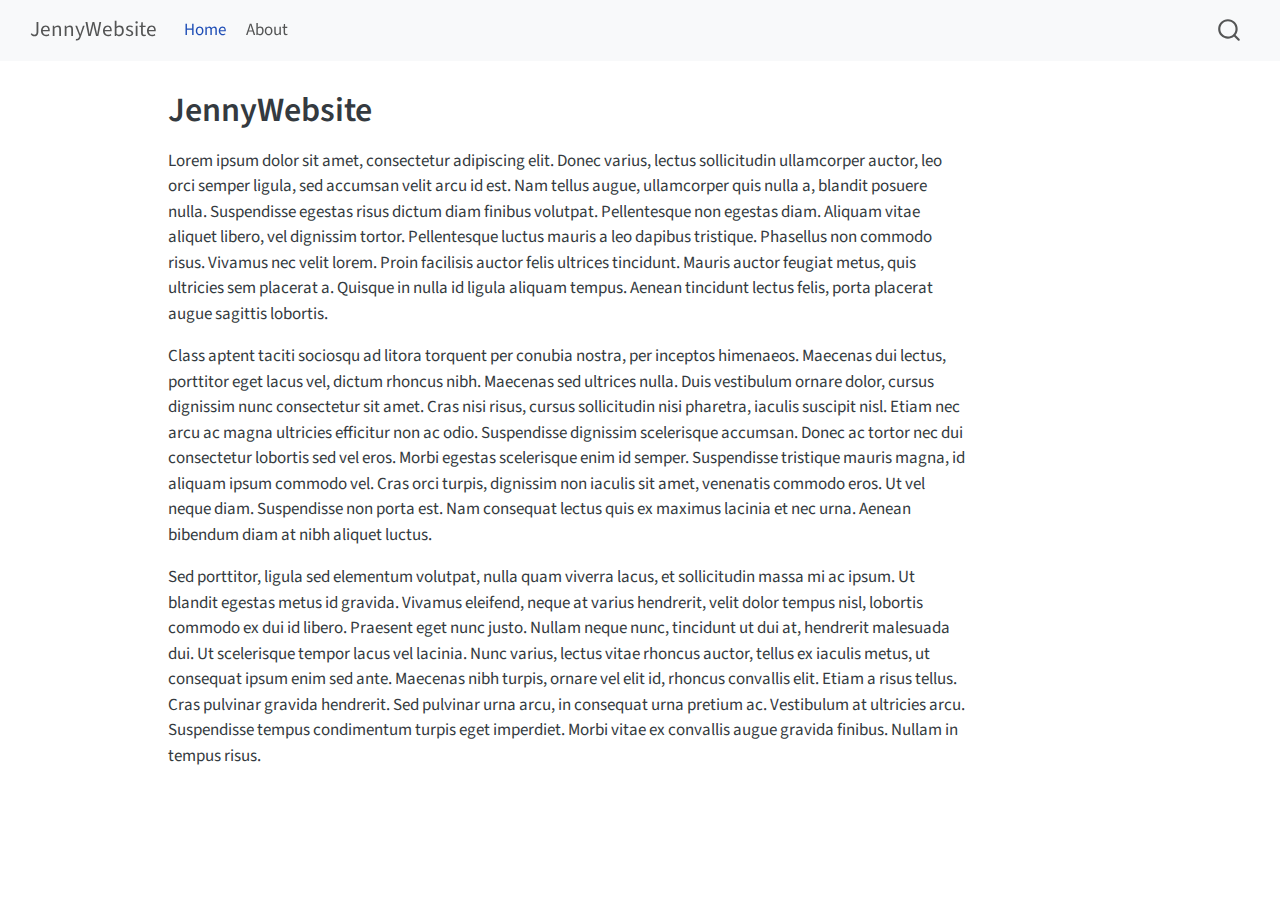
==== public/index.html @ 29b3521b "initial project build" ====
<!DOCTYPE html>
<html xmlns="http://www.w3.org/1999/xhtml" lang="en" xml:lang="en"><head>

<meta charset="utf-8">
<meta name="generator" content="quarto-1.4.553">

<meta name="viewport" content="width=device-width, initial-scale=1.0, user-scalable=yes">


<title>JennyWebsite</title>
<style>
code{white-space: pre-wrap;}
span.smallcaps{font-variant: small-caps;}
div.columns{display: flex; gap: min(4vw, 1.5em);}
div.column{flex: auto; overflow-x: auto;}
div.hanging-indent{margin-left: 1.5em; text-indent: -1.5em;}
ul.task-list{list-style: none;}
ul.task-list li input[type="checkbox"] {
  width: 0.8em;
  margin: 0 0.8em 0.2em -1em; /* quarto-specific, see https://github.com/quarto-dev/quarto-cli/issues/4556 */ 
  vertical-align: middle;
}
</style>


<script src="site_libs/quarto-nav/quarto-nav.js"></script>
<script src="site_libs/quarto-nav/headroom.min.js"></script>
<script src="site_libs/clipboard/clipboard.min.js"></script>
<script src="site_libs/quarto-search/autocomplete.umd.js"></script>
<script src="site_libs/quarto-search/fuse.min.js"></script>
<script src="site_libs/quarto-search/quarto-search.js"></script>
<meta name="quarto:offset" content="./">
<script src="site_libs/quarto-html/quarto.js"></script>
<script src="site_libs/quarto-html/popper.min.js"></script>
<script src="site_libs/quarto-html/tippy.umd.min.js"></script>
<script src="site_libs/quarto-html/anchor.min.js"></script>
<link href="site_libs/quarto-html/tippy.css" rel="stylesheet">
<link href="site_libs/quarto-html/quarto-syntax-highlighting.css" rel="stylesheet" id="quarto-text-highlighting-styles">
<script src="site_libs/bootstrap/bootstrap.min.js"></script>
<link href="site_libs/bootstrap/bootstrap-icons.css" rel="stylesheet">
<link href="site_libs/bootstrap/bootstrap.min.css" rel="stylesheet" id="quarto-bootstrap" data-mode="light">
<script id="quarto-search-options" type="application/json">{
  "location": "navbar",
  "copy-button": false,
  "collapse-after": 3,
  "panel-placement": "end",
  "type": "overlay",
  "limit": 50,
  "keyboard-shortcut": [
    "f",
    "/",
    "s"
  ],
  "show-item-context": false,
  "language": {
    "search-no-results-text": "No results",
    "search-matching-documents-text": "matching documents",
    "search-copy-link-title": "Copy link to search",
    "search-hide-matches-text": "Hide additional matches",
    "search-more-match-text": "more match in this document",
    "search-more-matches-text": "more matches in this document",
    "search-clear-button-title": "Clear",
    "search-text-placeholder": "",
    "search-detached-cancel-button-title": "Cancel",
    "search-submit-button-title": "Submit",
    "search-label": "Search"
  }
}</script>


<link rel="stylesheet" href="styles.css">
</head>

<body class="nav-fixed">

<div id="quarto-search-results"></div>
  <header id="quarto-header" class="headroom fixed-top">
    <nav class="navbar navbar-expand-lg " data-bs-theme="dark">
      <div class="navbar-container container-fluid">
      <div class="navbar-brand-container mx-auto">
    <a class="navbar-brand" href="./index.html">
    <span class="navbar-title">JennyWebsite</span>
    </a>
  </div>
            <div id="quarto-search" class="" title="Search"></div>
          <button class="navbar-toggler" type="button" data-bs-toggle="collapse" data-bs-target="#navbarCollapse" aria-controls="navbarCollapse" aria-expanded="false" aria-label="Toggle navigation" onclick="if (window.quartoToggleHeadroom) { window.quartoToggleHeadroom(); }">
  <span class="navbar-toggler-icon"></span>
</button>
          <div class="collapse navbar-collapse" id="navbarCollapse">
            <ul class="navbar-nav navbar-nav-scroll me-auto">
  <li class="nav-item">
    <a class="nav-link active" href="./index.html" aria-current="page"> 
<span class="menu-text">Home</span></a>
  </li>  
  <li class="nav-item">
    <a class="nav-link" href="./about.html"> 
<span class="menu-text">About</span></a>
  </li>  
</ul>
          </div> <!-- /navcollapse -->
          <div class="quarto-navbar-tools">
</div>
      </div> <!-- /container-fluid -->
    </nav>
</header>
<!-- content -->
<div id="quarto-content" class="quarto-container page-columns page-rows-contents page-layout-article page-navbar">
<!-- sidebar -->
<!-- margin-sidebar -->
    <div id="quarto-margin-sidebar" class="sidebar margin-sidebar">
        
    </div>
<!-- main -->
<main class="content" id="quarto-document-content">

<header id="title-block-header" class="quarto-title-block default">
<div class="quarto-title">
<h1 class="title">JennyWebsite</h1>
</div>



<div class="quarto-title-meta">

    
  
    
  </div>
  


</header>


<p>Lorem ipsum dolor sit amet, consectetur adipiscing elit. Donec varius, lectus sollicitudin ullamcorper auctor, leo orci semper ligula, sed accumsan velit arcu id est. Nam tellus augue, ullamcorper quis nulla a, blandit posuere nulla. Suspendisse egestas risus dictum diam finibus volutpat. Pellentesque non egestas diam. Aliquam vitae aliquet libero, vel dignissim tortor. Pellentesque luctus mauris a leo dapibus tristique. Phasellus non commodo risus. Vivamus nec velit lorem. Proin facilisis auctor felis ultrices tincidunt. Mauris auctor feugiat metus, quis ultricies sem placerat a. Quisque in nulla id ligula aliquam tempus. Aenean tincidunt lectus felis, porta placerat augue sagittis lobortis.</p>
<p>Class aptent taciti sociosqu ad litora torquent per conubia nostra, per inceptos himenaeos. Maecenas dui lectus, porttitor eget lacus vel, dictum rhoncus nibh. Maecenas sed ultrices nulla. Duis vestibulum ornare dolor, cursus dignissim nunc consectetur sit amet. Cras nisi risus, cursus sollicitudin nisi pharetra, iaculis suscipit nisl. Etiam nec arcu ac magna ultricies efficitur non ac odio. Suspendisse dignissim scelerisque accumsan. Donec ac tortor nec dui consectetur lobortis sed vel eros. Morbi egestas scelerisque enim id semper. Suspendisse tristique mauris magna, id aliquam ipsum commodo vel. Cras orci turpis, dignissim non iaculis sit amet, venenatis commodo eros. Ut vel neque diam. Suspendisse non porta est. Nam consequat lectus quis ex maximus lacinia et nec urna. Aenean bibendum diam at nibh aliquet luctus.</p>
<p>Sed porttitor, ligula sed elementum volutpat, nulla quam viverra lacus, et sollicitudin massa mi ac ipsum. Ut blandit egestas metus id gravida. Vivamus eleifend, neque at varius hendrerit, velit dolor tempus nisl, lobortis commodo ex dui id libero. Praesent eget nunc justo. Nullam neque nunc, tincidunt ut dui at, hendrerit malesuada dui. Ut scelerisque tempor lacus vel lacinia. Nunc varius, lectus vitae rhoncus auctor, tellus ex iaculis metus, ut consequat ipsum enim sed ante. Maecenas nibh turpis, ornare vel elit id, rhoncus convallis elit. Etiam a risus tellus. Cras pulvinar gravida hendrerit. Sed pulvinar urna arcu, in consequat urna pretium ac. Vestibulum at ultricies arcu. Suspendisse tempus condimentum turpis eget imperdiet. Morbi vitae ex convallis augue gravida finibus. Nullam in tempus risus.</p>



</main> <!-- /main -->
<script id="quarto-html-after-body" type="application/javascript">
window.document.addEventListener("DOMContentLoaded", function (event) {
  const toggleBodyColorMode = (bsSheetEl) => {
    const mode = bsSheetEl.getAttribute("data-mode");
    const bodyEl = window.document.querySelector("body");
    if (mode === "dark") {
      bodyEl.classList.add("quarto-dark");
      bodyEl.classList.remove("quarto-light");
    } else {
      bodyEl.classList.add("quarto-light");
      bodyEl.classList.remove("quarto-dark");
    }
  }
  const toggleBodyColorPrimary = () => {
    const bsSheetEl = window.document.querySelector("link#quarto-bootstrap");
    if (bsSheetEl) {
      toggleBodyColorMode(bsSheetEl);
    }
  }
  toggleBodyColorPrimary();  
  const icon = "";
  const anchorJS = new window.AnchorJS();
  anchorJS.options = {
    placement: 'right',
    icon: icon
  };
  anchorJS.add('.anchored');
  const isCodeAnnotation = (el) => {
    for (const clz of el.classList) {
      if (clz.startsWith('code-annotation-')) {                     
        return true;
      }
    }
    return false;
  }
  const clipboard = new window.ClipboardJS('.code-copy-button', {
    text: function(trigger) {
      const codeEl = trigger.previousElementSibling.cloneNode(true);
      for (const childEl of codeEl.children) {
        if (isCodeAnnotation(childEl)) {
          childEl.remove();
        }
      }
      return codeEl.innerText;
    }
  });
  clipboard.on('success', function(e) {
    // button target
    const button = e.trigger;
    // don't keep focus
    button.blur();
    // flash "checked"
    button.classList.add('code-copy-button-checked');
    var currentTitle = button.getAttribute("title");
    button.setAttribute("title", "Copied!");
    let tooltip;
    if (window.bootstrap) {
      button.setAttribute("data-bs-toggle", "tooltip");
      button.setAttribute("data-bs-placement", "left");
      button.setAttribute("data-bs-title", "Copied!");
      tooltip = new bootstrap.Tooltip(button, 
        { trigger: "manual", 
          customClass: "code-copy-button-tooltip",
          offset: [0, -8]});
      tooltip.show();    
    }
    setTimeout(function() {
      if (tooltip) {
        tooltip.hide();
        button.removeAttribute("data-bs-title");
        button.removeAttribute("data-bs-toggle");
        button.removeAttribute("data-bs-placement");
      }
      button.setAttribute("title", currentTitle);
      button.classList.remove('code-copy-button-checked');
    }, 1000);
    // clear code selection
    e.clearSelection();
  });
    var localhostRegex = new RegExp(/^(?:http|https):\/\/localhost\:?[0-9]*\//);
    var mailtoRegex = new RegExp(/^mailto:/);
      var filterRegex = new RegExp('/' + window.location.host + '/');
    var isInternal = (href) => {
        return filterRegex.test(href) || localhostRegex.test(href) || mailtoRegex.test(href);
    }
    // Inspect non-navigation links and adorn them if external
 	var links = window.document.querySelectorAll('a[href]:not(.nav-link):not(.navbar-brand):not(.toc-action):not(.sidebar-link):not(.sidebar-item-toggle):not(.pagination-link):not(.no-external):not([aria-hidden]):not(.dropdown-item):not(.quarto-navigation-tool)');
    for (var i=0; i<links.length; i++) {
      const link = links[i];
      if (!isInternal(link.href)) {
        // undo the damage that might have been done by quarto-nav.js in the case of
        // links that we want to consider external
        if (link.dataset.originalHref !== undefined) {
          link.href = link.dataset.originalHref;
        }
      }
    }
  function tippyHover(el, contentFn, onTriggerFn, onUntriggerFn) {
    const config = {
      allowHTML: true,
      maxWidth: 500,
      delay: 100,
      arrow: false,
      appendTo: function(el) {
          return el.parentElement;
      },
      interactive: true,
      interactiveBorder: 10,
      theme: 'quarto',
      placement: 'bottom-start',
    };
    if (contentFn) {
      config.content = contentFn;
    }
    if (onTriggerFn) {
      config.onTrigger = onTriggerFn;
    }
    if (onUntriggerFn) {
      config.onUntrigger = onUntriggerFn;
    }
    window.tippy(el, config); 
  }
  const noterefs = window.document.querySelectorAll('a[role="doc-noteref"]');
  for (var i=0; i<noterefs.length; i++) {
    const ref = noterefs[i];
    tippyHover(ref, function() {
      // use id or data attribute instead here
      let href = ref.getAttribute('data-footnote-href') || ref.getAttribute('href');
      try { href = new URL(href).hash; } catch {}
      const id = href.replace(/^#\/?/, "");
      const note = window.document.getElementById(id);
      if (note) {
        return note.innerHTML;
      } else {
        return "";
      }
    });
  }
  const xrefs = window.document.querySelectorAll('a.quarto-xref');
  const processXRef = (id, note) => {
    // Strip column container classes
    const stripColumnClz = (el) => {
      el.classList.remove("page-full", "page-columns");
      if (el.children) {
        for (const child of el.children) {
          stripColumnClz(child);
        }
      }
    }
    stripColumnClz(note)
    if (id === null || id.startsWith('sec-')) {
      // Special case sections, only their first couple elements
      const container = document.createElement("div");
      if (note.children && note.children.length > 2) {
        container.appendChild(note.children[0].cloneNode(true));
        for (let i = 1; i < note.children.length; i++) {
          const child = note.children[i];
          if (child.tagName === "P" && child.innerText === "") {
            continue;
          } else {
            container.appendChild(child.cloneNode(true));
            break;
          }
        }
        if (window.Quarto?.typesetMath) {
          window.Quarto.typesetMath(container);
        }
        return container.innerHTML
      } else {
        if (window.Quarto?.typesetMath) {
          window.Quarto.typesetMath(note);
        }
        return note.innerHTML;
      }
    } else {
      // Remove any anchor links if they are present
      const anchorLink = note.querySelector('a.anchorjs-link');
      if (anchorLink) {
        anchorLink.remove();
      }
      if (window.Quarto?.typesetMath) {
        window.Quarto.typesetMath(note);
      }
      // TODO in 1.5, we should make sure this works without a callout special case
      if (note.classList.contains("callout")) {
        return note.outerHTML;
      } else {
        return note.innerHTML;
      }
    }
  }
  for (var i=0; i<xrefs.length; i++) {
    const xref = xrefs[i];
    tippyHover(xref, undefined, function(instance) {
      instance.disable();
      let url = xref.getAttribute('href');
      let hash = undefined; 
      if (url.startsWith('#')) {
        hash = url;
      } else {
        try { hash = new URL(url).hash; } catch {}
      }
      if (hash) {
        const id = hash.replace(/^#\/?/, "");
        const note = window.document.getElementById(id);
        if (note !== null) {
          try {
            const html = processXRef(id, note.cloneNode(true));
            instance.setContent(html);
          } finally {
            instance.enable();
            instance.show();
          }
        } else {
          // See if we can fetch this
          fetch(url.split('#')[0])
          .then(res => res.text())
          .then(html => {
            const parser = new DOMParser();
            const htmlDoc = parser.parseFromString(html, "text/html");
            const note = htmlDoc.getElementById(id);
            if (note !== null) {
              const html = processXRef(id, note);
              instance.setContent(html);
            } 
          }).finally(() => {
            instance.enable();
            instance.show();
          });
        }
      } else {
        // See if we can fetch a full url (with no hash to target)
        // This is a special case and we should probably do some content thinning / targeting
        fetch(url)
        .then(res => res.text())
        .then(html => {
          const parser = new DOMParser();
          const htmlDoc = parser.parseFromString(html, "text/html");
          const note = htmlDoc.querySelector('main.content');
          if (note !== null) {
            // This should only happen for chapter cross references
            // (since there is no id in the URL)
            // remove the first header
            if (note.children.length > 0 && note.children[0].tagName === "HEADER") {
              note.children[0].remove();
            }
            const html = processXRef(null, note);
            instance.setContent(html);
          } 
        }).finally(() => {
          instance.enable();
          instance.show();
        });
      }
    }, function(instance) {
    });
  }
      let selectedAnnoteEl;
      const selectorForAnnotation = ( cell, annotation) => {
        let cellAttr = 'data-code-cell="' + cell + '"';
        let lineAttr = 'data-code-annotation="' +  annotation + '"';
        const selector = 'span[' + cellAttr + '][' + lineAttr + ']';
        return selector;
      }
      const selectCodeLines = (annoteEl) => {
        const doc = window.document;
        const targetCell = annoteEl.getAttribute("data-target-cell");
        const targetAnnotation = annoteEl.getAttribute("data-target-annotation");
        const annoteSpan = window.document.querySelector(selectorForAnnotation(targetCell, targetAnnotation));
        const lines = annoteSpan.getAttribute("data-code-lines").split(",");
        const lineIds = lines.map((line) => {
          return targetCell + "-" + line;
        })
        let top = null;
        let height = null;
        let parent = null;
        if (lineIds.length > 0) {
            //compute the position of the single el (top and bottom and make a div)
            const el = window.document.getElementById(lineIds[0]);
            top = el.offsetTop;
            height = el.offsetHeight;
            parent = el.parentElement.parentElement;
          if (lineIds.length > 1) {
            const lastEl = window.document.getElementById(lineIds[lineIds.length - 1]);
            const bottom = lastEl.offsetTop + lastEl.offsetHeight;
            height = bottom - top;
          }
          if (top !== null && height !== null && parent !== null) {
            // cook up a div (if necessary) and position it 
            let div = window.document.getElementById("code-annotation-line-highlight");
            if (div === null) {
              div = window.document.createElement("div");
              div.setAttribute("id", "code-annotation-line-highlight");
              div.style.position = 'absolute';
              parent.appendChild(div);
            }
            div.style.top = top - 2 + "px";
            div.style.height = height + 4 + "px";
            div.style.left = 0;
            let gutterDiv = window.document.getElementById("code-annotation-line-highlight-gutter");
            if (gutterDiv === null) {
              gutterDiv = window.document.createElement("div");
              gutterDiv.setAttribute("id", "code-annotation-line-highlight-gutter");
              gutterDiv.style.position = 'absolute';
              const codeCell = window.document.getElementById(targetCell);
              const gutter = codeCell.querySelector('.code-annotation-gutter');
              gutter.appendChild(gutterDiv);
            }
            gutterDiv.style.top = top - 2 + "px";
            gutterDiv.style.height = height + 4 + "px";
          }
          selectedAnnoteEl = annoteEl;
        }
      };
      const unselectCodeLines = () => {
        const elementsIds = ["code-annotation-line-highlight", "code-annotation-line-highlight-gutter"];
        elementsIds.forEach((elId) => {
          const div = window.document.getElementById(elId);
          if (div) {
            div.remove();
          }
        });
        selectedAnnoteEl = undefined;
      };
        // Handle positioning of the toggle
    window.addEventListener(
      "resize",
      throttle(() => {
        elRect = undefined;
        if (selectedAnnoteEl) {
          selectCodeLines(selectedAnnoteEl);
        }
      }, 10)
    );
    function throttle(fn, ms) {
    let throttle = false;
    let timer;
      return (...args) => {
        if(!throttle) { // first call gets through
            fn.apply(this, args);
            throttle = true;
        } else { // all the others get throttled
            if(timer) clearTimeout(timer); // cancel #2
            timer = setTimeout(() => {
              fn.apply(this, args);
              timer = throttle = false;
            }, ms);
        }
      };
    }
      // Attach click handler to the DT
      const annoteDls = window.document.querySelectorAll('dt[data-target-cell]');
      for (const annoteDlNode of annoteDls) {
        annoteDlNode.addEventListener('click', (event) => {
          const clickedEl = event.target;
          if (clickedEl !== selectedAnnoteEl) {
            unselectCodeLines();
            const activeEl = window.document.querySelector('dt[data-target-cell].code-annotation-active');
            if (activeEl) {
              activeEl.classList.remove('code-annotation-active');
            }
            selectCodeLines(clickedEl);
            clickedEl.classList.add('code-annotation-active');
          } else {
            // Unselect the line
            unselectCodeLines();
            clickedEl.classList.remove('code-annotation-active');
          }
        });
      }
  const findCites = (el) => {
    const parentEl = el.parentElement;
    if (parentEl) {
      const cites = parentEl.dataset.cites;
      if (cites) {
        return {
          el,
          cites: cites.split(' ')
        };
      } else {
        return findCites(el.parentElement)
      }
    } else {
      return undefined;
    }
  };
  var bibliorefs = window.document.querySelectorAll('a[role="doc-biblioref"]');
  for (var i=0; i<bibliorefs.length; i++) {
    const ref = bibliorefs[i];
    const citeInfo = findCites(ref);
    if (citeInfo) {
      tippyHover(citeInfo.el, function() {
        var popup = window.document.createElement('div');
        citeInfo.cites.forEach(function(cite) {
          var citeDiv = window.document.createElement('div');
          citeDiv.classList.add('hanging-indent');
          citeDiv.classList.add('csl-entry');
          var biblioDiv = window.document.getElementById('ref-' + cite);
          if (biblioDiv) {
            citeDiv.innerHTML = biblioDiv.innerHTML;
          }
          popup.appendChild(citeDiv);
        });
        return popup.innerHTML;
      });
    }
  }
});
</script>
</div> <!-- /content -->




</body></html>
---- public/site_libs/quarto-html/tippy.css ----
.tippy-box[data-animation=fade][data-state=hidden]{opacity:0}[data-tippy-root]{max-width:calc(100vw - 10px)}.tippy-box{position:relative;background-color:#333;color:#fff;border-radius:4px;font-size:14px;line-height:1.4;white-space:normal;outline:0;transition-property:transform,visibility,opacity}.tippy-box[data-placement^=top]>.tippy-arrow{bottom:0}.tippy-box[data-placement^=top]>.tippy-arrow:before{bottom:-7px;left:0;border-width:8px 8px 0;border-top-color:initial;transform-origin:center top}.tippy-box[data-placement^=bottom]>.tippy-arrow{top:0}.tippy-box[data-placement^=bottom]>.tippy-arrow:before{top:-7px;left:0;border-width:0 8px 8px;border-bottom-color:initial;transform-origin:center bottom}.tippy-box[data-placement^=left]>.tippy-arrow{right:0}.tippy-box[data-placement^=left]>.tippy-arrow:before{border-width:8px 0 8px 8px;border-left-color:initial;right:-7px;transform-origin:center left}.tippy-box[data-placement^=right]>.tippy-arrow{left:0}.tippy-box[data-placement^=right]>.tippy-arrow:before{left:-7px;border-width:8px 8px 8px 0;border-right-color:initial;transform-origin:center right}.tippy-box[data-inertia][data-state=visible]{transition-timing-function:cubic-bezier(.54,1.5,.38,1.11)}.tippy-arrow{width:16px;height:16px;color:#333}.tippy-arrow:before{content:"";position:absolute;border-color:transparent;border-style:solid}.tippy-content{position:relative;padding:5px 9px;z-index:1}
---- public/site_libs/quarto-html/quarto-syntax-highlighting.css ----
/* quarto syntax highlight colors */
:root {
  --quarto-hl-ot-color: #003B4F;
  --quarto-hl-at-color: #657422;
  --quarto-hl-ss-color: #20794D;
  --quarto-hl-an-color: #5E5E5E;
  --quarto-hl-fu-color: #4758AB;
  --quarto-hl-st-color: #20794D;
  --quarto-hl-cf-color: #003B4F;
  --quarto-hl-op-color: #5E5E5E;
  --quarto-hl-er-color: #AD0000;
  --quarto-hl-bn-color: #AD0000;
  --quarto-hl-al-color: #AD0000;
  --quarto-hl-va-color: #111111;
  --quarto-hl-bu-color: inherit;
  --quarto-hl-ex-color: inherit;
  --quarto-hl-pp-color: #AD0000;
  --quarto-hl-in-color: #5E5E5E;
  --quarto-hl-vs-color: #20794D;
  --quarto-hl-wa-color: #5E5E5E;
  --quarto-hl-do-color: #5E5E5E;
  --quarto-hl-im-color: #00769E;
  --quarto-hl-ch-color: #20794D;
  --quarto-hl-dt-color: #AD0000;
  --quarto-hl-fl-color: #AD0000;
  --quarto-hl-co-color: #5E5E5E;
  --quarto-hl-cv-color: #5E5E5E;
  --quarto-hl-cn-color: #8f5902;
  --quarto-hl-sc-color: #5E5E5E;
  --quarto-hl-dv-color: #AD0000;
  --quarto-hl-kw-color: #003B4F;
}

/* other quarto variables */
:root {
  --quarto-font-monospace: SFMono-Regular, Menlo, Monaco, Consolas, "Liberation Mono", "Courier New", monospace;
}

pre > code.sourceCode > span {
  color: #003B4F;
}

code span {
  color: #003B4F;
}

code.sourceCode > span {
  color: #003B4F;
}

div.sourceCode,
div.sourceCode pre.sourceCode {
  color: #003B4F;
}

code span.ot {
  color: #003B4F;
  font-style: inherit;
}

code span.at {
  color: #657422;
  font-style: inherit;
}

code span.ss {
  color: #20794D;
  font-style: inherit;
}

code span.an {
  color: #5E5E5E;
  font-style: inherit;
}

code span.fu {
  color: #4758AB;
  font-style: inherit;
}

code span.st {
  color: #20794D;
  font-style: inherit;
}

code span.cf {
  color: #003B4F;
  font-style: inherit;
}

code span.op {
  color: #5E5E5E;
  font-style: inherit;
}

code span.er {
  color: #AD0000;
  font-style: inherit;
}

code span.bn {
  color: #AD0000;
  font-style: inherit;
}

code span.al {
  color: #AD0000;
  font-style: inherit;
}

code span.va {
  color: #111111;
  font-style: inherit;
}

code span.bu {
  font-style: inherit;
}

code span.ex {
  font-style: inherit;
}

code span.pp {
  color: #AD0000;
  font-style: inherit;
}

code span.in {
  color: #5E5E5E;
  font-style: inherit;
}

code span.vs {
  color: #20794D;
  font-style: inherit;
}

code span.wa {
  color: #5E5E5E;
  font-style: italic;
}

code span.do {
  color: #5E5E5E;
  font-style: italic;
}

code span.im {
  color: #00769E;
  font-style: inherit;
}

code span.ch {
  color: #20794D;
  font-style: inherit;
}

code span.dt {
  color: #AD0000;
  font-style: inherit;
}

code span.fl {
  color: #AD0000;
  font-style: inherit;
}

code span.co {
  color: #5E5E5E;
  font-style: inherit;
}

code span.cv {
  color: #5E5E5E;
  font-style: italic;
}

code span.cn {
  color: #8f5902;
  font-style: inherit;
}

code span.sc {
  color: #5E5E5E;
  font-style: inherit;
}

code span.dv {
  color: #AD0000;
  font-style: inherit;
}

code span.kw {
  color: #003B4F;
  font-style: inherit;
}

.prevent-inlining {
  content: "</";
}

/*# sourceMappingURL=debc5d5d77c3f9108843748ff7464032.css.map */
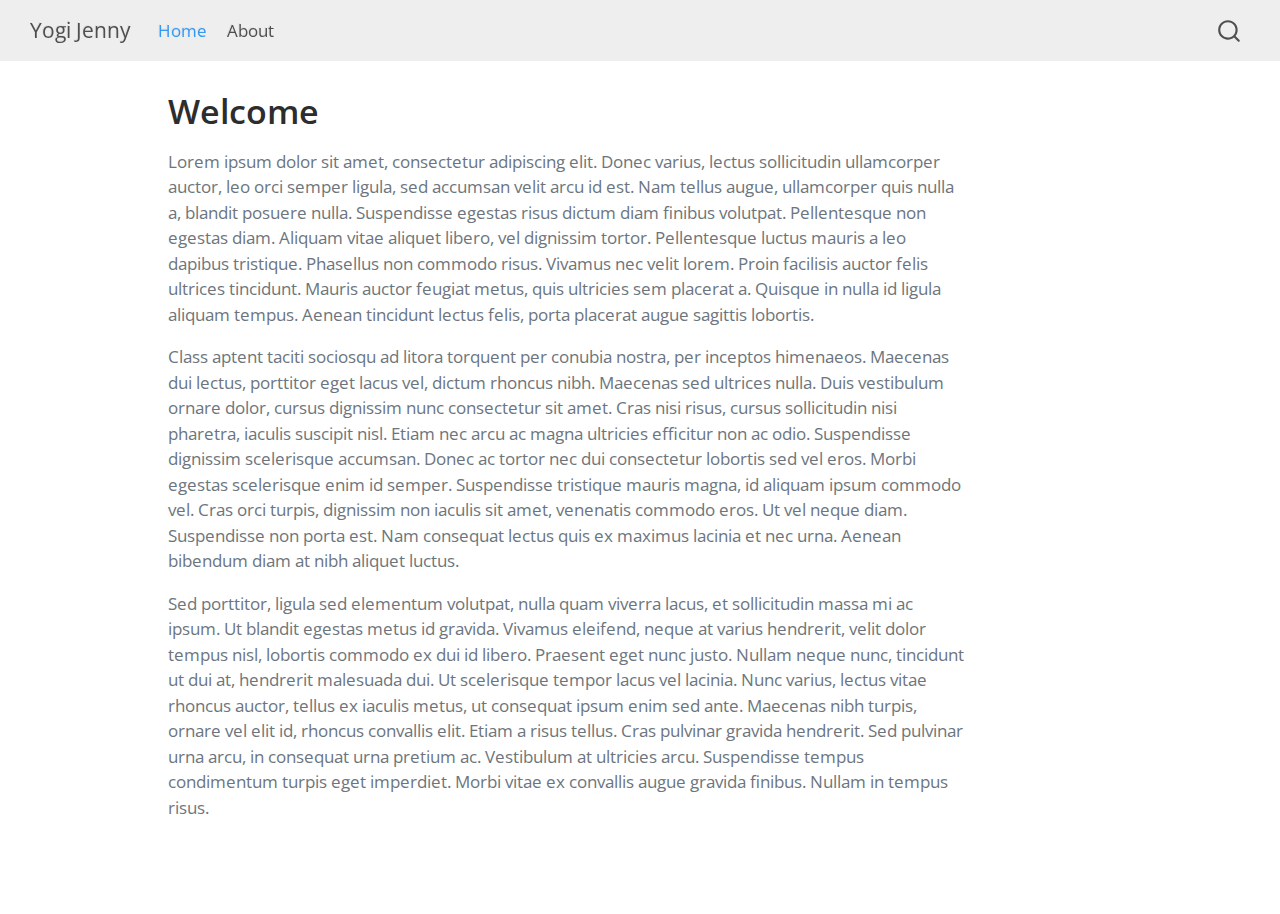
==== commit 6ad85a9a: "changed theme" ====
--- a/public/index.html
+++ b/public/index.html
@@ -7,7 +7,7 @@
 <meta name="viewport" content="width=device-width, initial-scale=1.0, user-scalable=yes">
 
 
-<title>JennyWebsite</title>
+<title>Yogi Jenny - Welcome</title>
 <style>
 code{white-space: pre-wrap;}
 span.smallcaps{font-variant: small-caps;}
@@ -79,7 +79,7 @@
       <div class="navbar-container container-fluid">
       <div class="navbar-brand-container mx-auto">
     <a class="navbar-brand" href="./index.html">
-    <span class="navbar-title">JennyWebsite</span>
+    <span class="navbar-title">Yogi Jenny</span>
     </a>
   </div>
             <div id="quarto-search" class="" title="Search"></div>
@@ -115,7 +115,7 @@
 
 <header id="title-block-header" class="quarto-title-block default">
 <div class="quarto-title">
-<h1 class="title">JennyWebsite</h1>
+<h1 class="title">Welcome</h1>
 </div>
 
 
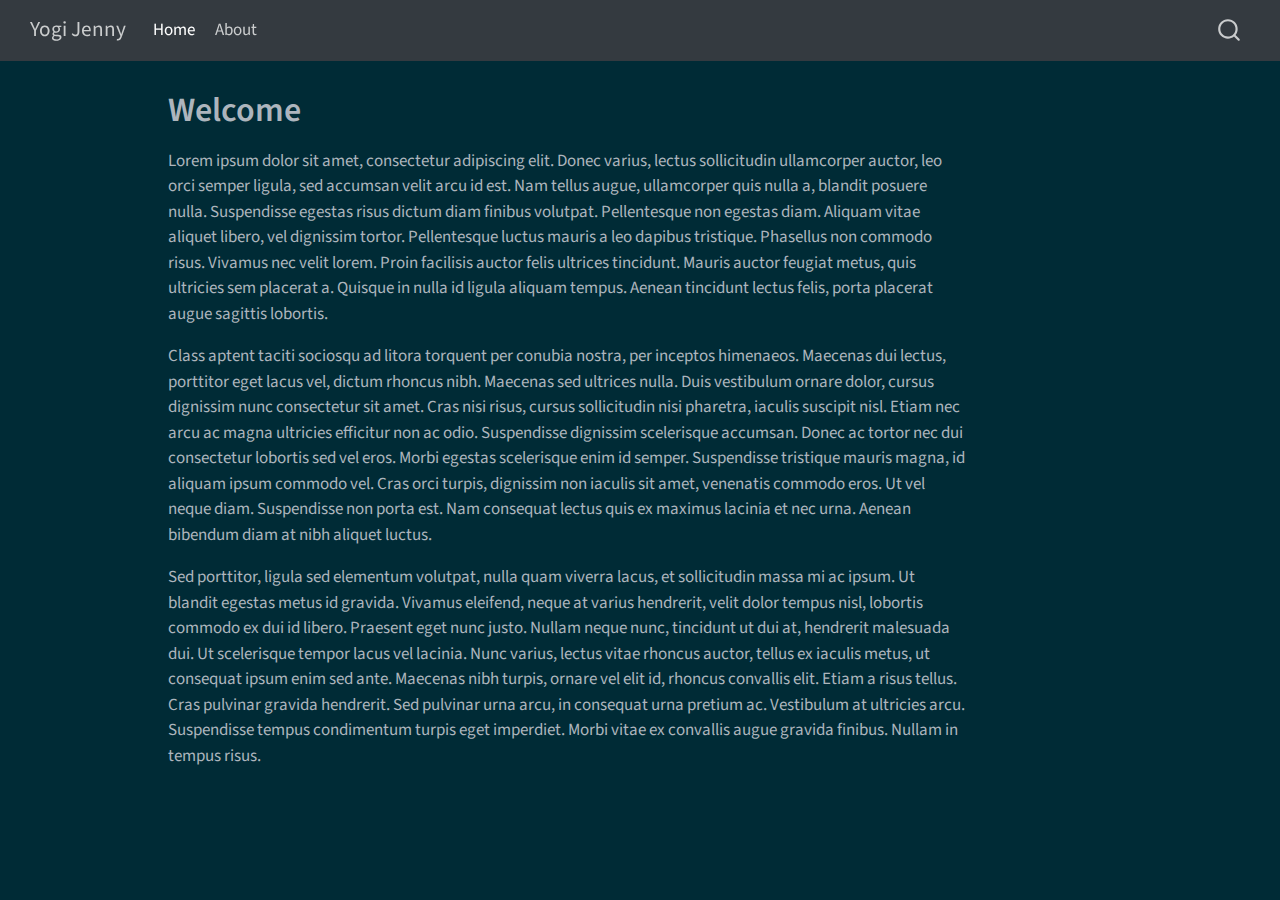
==== commit a2e81cc8: "changed theme" ====
--- a/public/index.html
+++ b/public/index.html
@@ -35,10 +35,10 @@
 <script src="site_libs/quarto-html/tippy.umd.min.js"></script>
 <script src="site_libs/quarto-html/anchor.min.js"></script>
 <link href="site_libs/quarto-html/tippy.css" rel="stylesheet">
-<link href="site_libs/quarto-html/quarto-syntax-highlighting.css" rel="stylesheet" id="quarto-text-highlighting-styles">
+<link href="site_libs/quarto-html/quarto-syntax-highlighting-dark.css" rel="stylesheet" id="quarto-text-highlighting-styles">
 <script src="site_libs/bootstrap/bootstrap.min.js"></script>
 <link href="site_libs/bootstrap/bootstrap-icons.css" rel="stylesheet">
-<link href="site_libs/bootstrap/bootstrap.min.css" rel="stylesheet" id="quarto-bootstrap" data-mode="light">
+<link href="site_libs/bootstrap/bootstrap.min.css" rel="stylesheet" id="quarto-bootstrap" data-mode="dark">
 <script id="quarto-search-options" type="application/json">{
   "location": "navbar",
   "copy-button": false,
--- a/public/site_libs/quarto-html/quarto-syntax-highlighting-dark.css
+++ b/public/site_libs/quarto-html/quarto-syntax-highlighting-dark.css
@@ -0,0 +1,189 @@
+/* quarto syntax highlight colors */
+:root {
+  --quarto-hl-al-color: #f07178;
+  --quarto-hl-an-color: #d4d0ab;
+  --quarto-hl-at-color: #00e0e0;
+  --quarto-hl-bn-color: #d4d0ab;
+  --quarto-hl-bu-color: #abe338;
+  --quarto-hl-ch-color: #abe338;
+  --quarto-hl-co-color: #f8f8f2;
+  --quarto-hl-cv-color: #ffd700;
+  --quarto-hl-cn-color: #ffd700;
+  --quarto-hl-cf-color: #ffa07a;
+  --quarto-hl-dt-color: #ffa07a;
+  --quarto-hl-dv-color: #d4d0ab;
+  --quarto-hl-do-color: #f8f8f2;
+  --quarto-hl-er-color: #f07178;
+  --quarto-hl-ex-color: #00e0e0;
+  --quarto-hl-fl-color: #d4d0ab;
+  --quarto-hl-fu-color: #ffa07a;
+  --quarto-hl-im-color: #abe338;
+  --quarto-hl-in-color: #d4d0ab;
+  --quarto-hl-kw-color: #ffa07a;
+  --quarto-hl-op-color: #ffa07a;
+  --quarto-hl-ot-color: #00e0e0;
+  --quarto-hl-pp-color: #dcc6e0;
+  --quarto-hl-re-color: #00e0e0;
+  --quarto-hl-sc-color: #abe338;
+  --quarto-hl-ss-color: #abe338;
+  --quarto-hl-st-color: #abe338;
+  --quarto-hl-va-color: #00e0e0;
+  --quarto-hl-vs-color: #abe338;
+  --quarto-hl-wa-color: #dcc6e0;
+}
+
+/* other quarto variables */
+:root {
+  --quarto-font-monospace: SFMono-Regular, Menlo, Monaco, Consolas, "Liberation Mono", "Courier New", monospace;
+}
+
+code span.al {
+  background-color: #2a0f15;
+  font-weight: bold;
+  color: #f07178;
+}
+
+code span.an {
+  color: #d4d0ab;
+}
+
+code span.at {
+  color: #00e0e0;
+}
+
+code span.bn {
+  color: #d4d0ab;
+}
+
+code span.bu {
+  color: #abe338;
+}
+
+code span.ch {
+  color: #abe338;
+}
+
+code span.co {
+  font-style: italic;
+  color: #f8f8f2;
+}
+
+code span.cv {
+  color: #ffd700;
+}
+
+code span.cn {
+  color: #ffd700;
+}
+
+code span.cf {
+  font-weight: bold;
+  color: #ffa07a;
+}
+
+code span.dt {
+  color: #ffa07a;
+}
+
+code span.dv {
+  color: #d4d0ab;
+}
+
+code span.do {
+  color: #f8f8f2;
+}
+
+code span.er {
+  color: #f07178;
+  text-decoration: underline;
+}
+
+code span.ex {
+  font-weight: bold;
+  color: #00e0e0;
+}
+
+code span.fl {
+  color: #d4d0ab;
+}
+
+code span.fu {
+  color: #ffa07a;
+}
+
+code span.im {
+  color: #abe338;
+}
+
+code span.in {
+  color: #d4d0ab;
+}
+
+code span.kw {
+  font-weight: bold;
+  color: #ffa07a;
+}
+
+pre > code.sourceCode > span {
+  color: #f8f8f2;
+}
+
+code span {
+  color: #f8f8f2;
+}
+
+code.sourceCode > span {
+  color: #f8f8f2;
+}
+
+div.sourceCode,
+div.sourceCode pre.sourceCode {
+  color: #f8f8f2;
+}
+
+code span.op {
+  color: #ffa07a;
+}
+
+code span.ot {
+  color: #00e0e0;
+}
+
+code span.pp {
+  color: #dcc6e0;
+}
+
+code span.re {
+  background-color: #f8f8f2;
+  color: #00e0e0;
+}
+
+code span.sc {
+  color: #abe338;
+}
+
+code span.ss {
+  color: #abe338;
+}
+
+code span.st {
+  color: #abe338;
+}
+
+code span.va {
+  color: #00e0e0;
+}
+
+code span.vs {
+  color: #abe338;
+}
+
+code span.wa {
+  color: #dcc6e0;
+}
+
+.prevent-inlining {
+  content: "</";
+}
+
+/*# sourceMappingURL=935a306eefa94366c21e1a970dddb765.css.map */
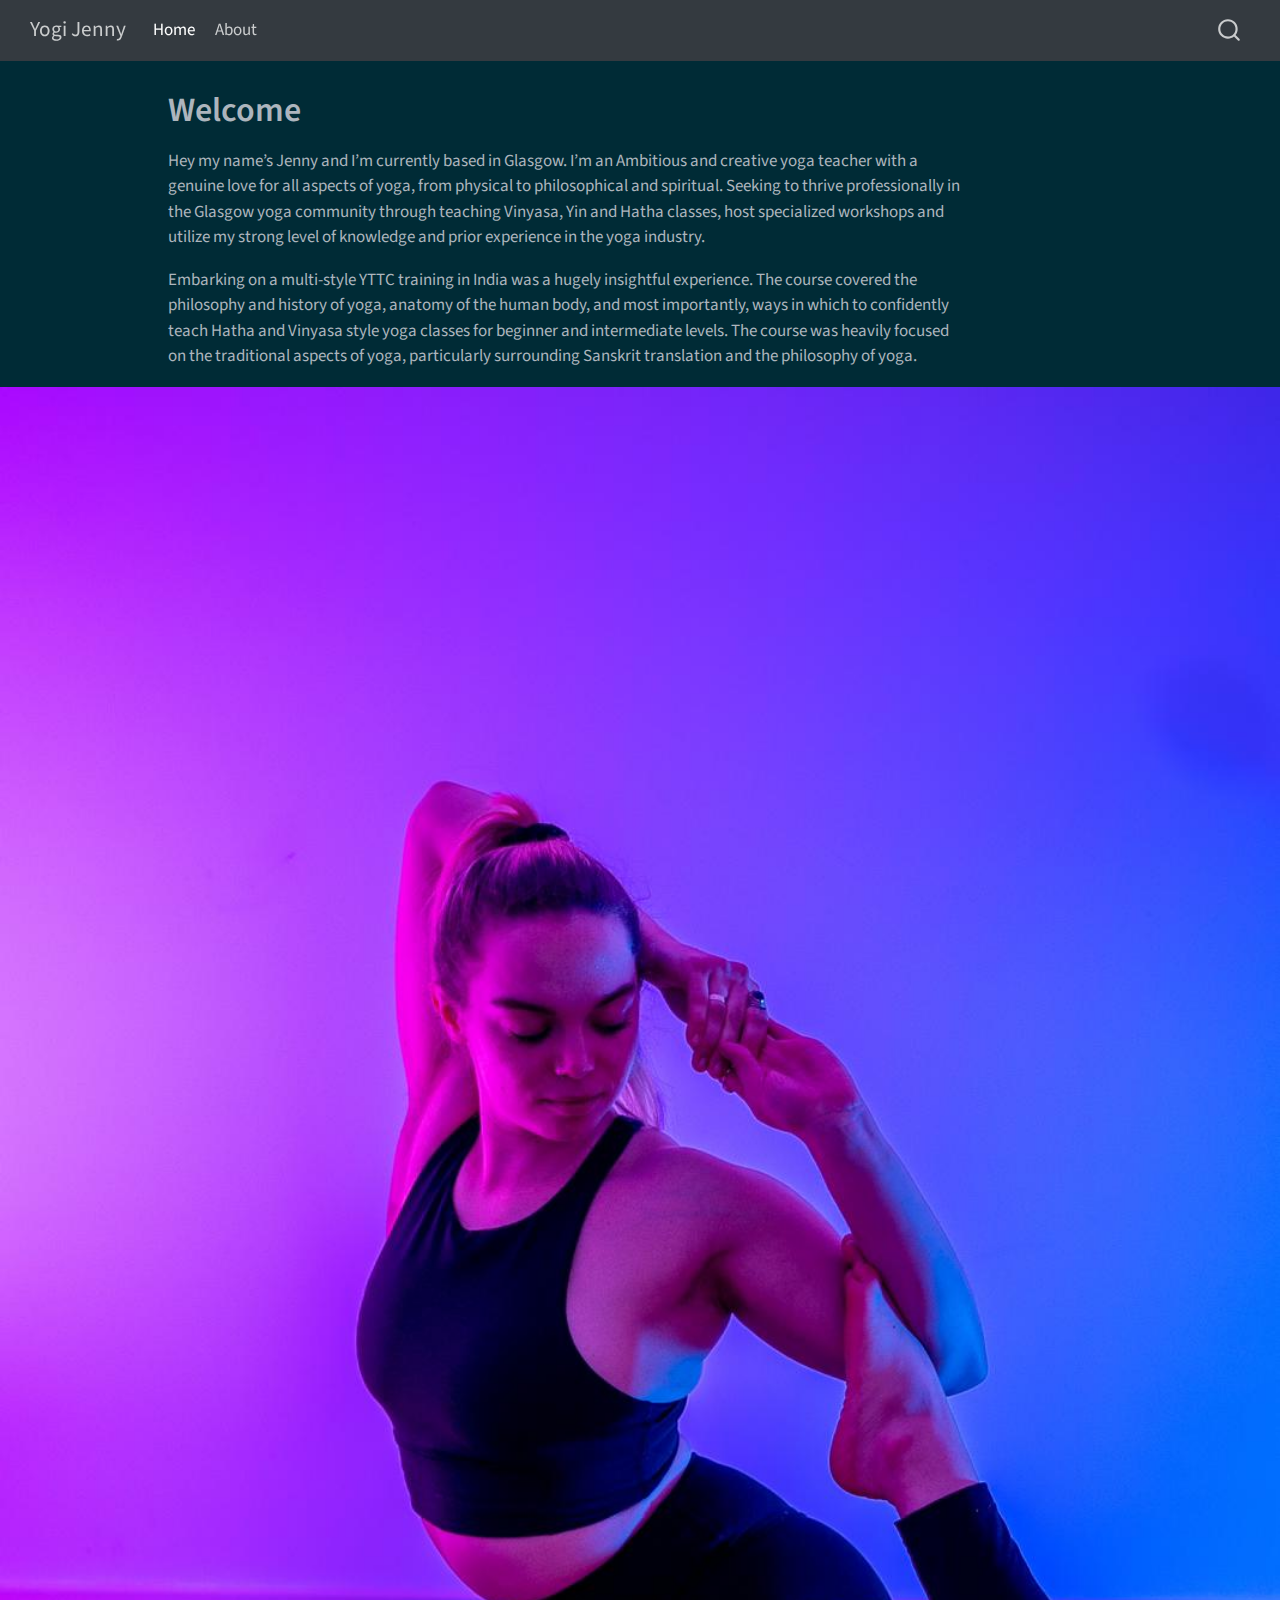
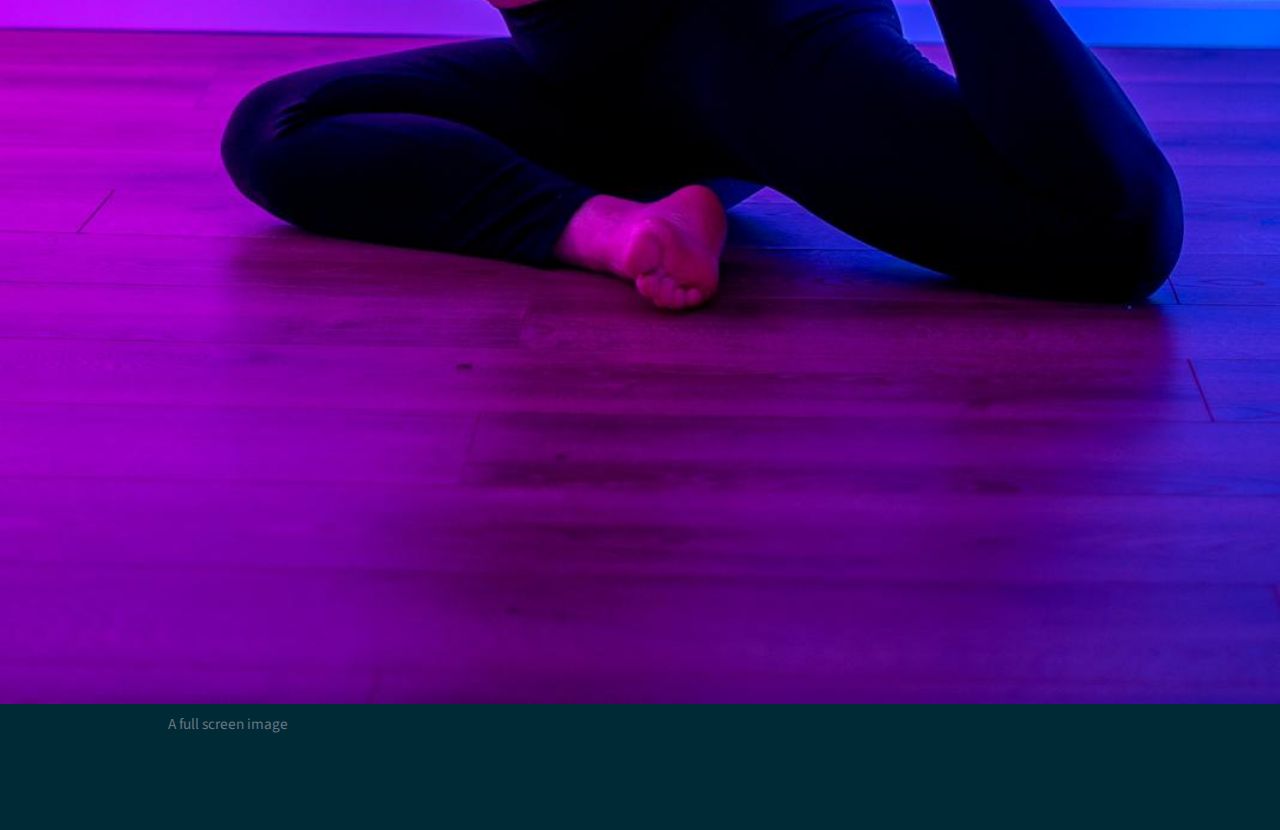
==== commit 0f9338db: "image and text" ====
--- a/public/index.html
+++ b/public/index.html
@@ -111,7 +111,7 @@
         
     </div>
 <!-- main -->
-<main class="content" id="quarto-document-content">
+<main class="content page-columns page-full" id="quarto-document-content">
 
 <header id="title-block-header" class="quarto-title-block default">
 <div class="quarto-title">
@@ -132,9 +132,16 @@
 </header>
 
 
-<p>Lorem ipsum dolor sit amet, consectetur adipiscing elit. Donec varius, lectus sollicitudin ullamcorper auctor, leo orci semper ligula, sed accumsan velit arcu id est. Nam tellus augue, ullamcorper quis nulla a, blandit posuere nulla. Suspendisse egestas risus dictum diam finibus volutpat. Pellentesque non egestas diam. Aliquam vitae aliquet libero, vel dignissim tortor. Pellentesque luctus mauris a leo dapibus tristique. Phasellus non commodo risus. Vivamus nec velit lorem. Proin facilisis auctor felis ultrices tincidunt. Mauris auctor feugiat metus, quis ultricies sem placerat a. Quisque in nulla id ligula aliquam tempus. Aenean tincidunt lectus felis, porta placerat augue sagittis lobortis.</p>
-<p>Class aptent taciti sociosqu ad litora torquent per conubia nostra, per inceptos himenaeos. Maecenas dui lectus, porttitor eget lacus vel, dictum rhoncus nibh. Maecenas sed ultrices nulla. Duis vestibulum ornare dolor, cursus dignissim nunc consectetur sit amet. Cras nisi risus, cursus sollicitudin nisi pharetra, iaculis suscipit nisl. Etiam nec arcu ac magna ultricies efficitur non ac odio. Suspendisse dignissim scelerisque accumsan. Donec ac tortor nec dui consectetur lobortis sed vel eros. Morbi egestas scelerisque enim id semper. Suspendisse tristique mauris magna, id aliquam ipsum commodo vel. Cras orci turpis, dignissim non iaculis sit amet, venenatis commodo eros. Ut vel neque diam. Suspendisse non porta est. Nam consequat lectus quis ex maximus lacinia et nec urna. Aenean bibendum diam at nibh aliquet luctus.</p>
-<p>Sed porttitor, ligula sed elementum volutpat, nulla quam viverra lacus, et sollicitudin massa mi ac ipsum. Ut blandit egestas metus id gravida. Vivamus eleifend, neque at varius hendrerit, velit dolor tempus nisl, lobortis commodo ex dui id libero. Praesent eget nunc justo. Nullam neque nunc, tincidunt ut dui at, hendrerit malesuada dui. Ut scelerisque tempor lacus vel lacinia. Nunc varius, lectus vitae rhoncus auctor, tellus ex iaculis metus, ut consequat ipsum enim sed ante. Maecenas nibh turpis, ornare vel elit id, rhoncus convallis elit. Etiam a risus tellus. Cras pulvinar gravida hendrerit. Sed pulvinar urna arcu, in consequat urna pretium ac. Vestibulum at ultricies arcu. Suspendisse tempus condimentum turpis eget imperdiet. Morbi vitae ex convallis augue gravida finibus. Nullam in tempus risus.</p>
+<p>Hey my name’s Jenny and I’m currently based in Glasgow. I’m an Ambitious and creative yoga teacher with a genuine love for all aspects of yoga, from physical to philosophical and spiritual. Seeking to thrive professionally in the Glasgow yoga community through teaching Vinyasa, Yin and Hatha classes, host specialized workshops and utilize my strong level of knowledge and prior experience in the&nbsp;yoga&nbsp;industry.</p>
+<p>Embarking on a multi-style YTTC training in India was a hugely insightful experience. The course covered the philosophy and history of yoga, anatomy of the human body, and most importantly, ways in which to confidently teach Hatha and Vinyasa style yoga classes for beginner and intermediate levels. The course was heavily focused on the traditional aspects of yoga, particularly surrounding Sanskrit translation and the philosophy&nbsp;of&nbsp;yoga.</p>
+<div class="page-columns page-full">
+<div class="quarto-figure quarto-figure-center page-columns page-full">
+<figure class="figure page-columns page-full">
+<p class="page-columns page-full"><img src="main.jpg" class="img-fluid figure-img column-screen"></p>
+<figcaption>A full screen image</figcaption>
+</figure>
+</div>
+</div>
 
 
 
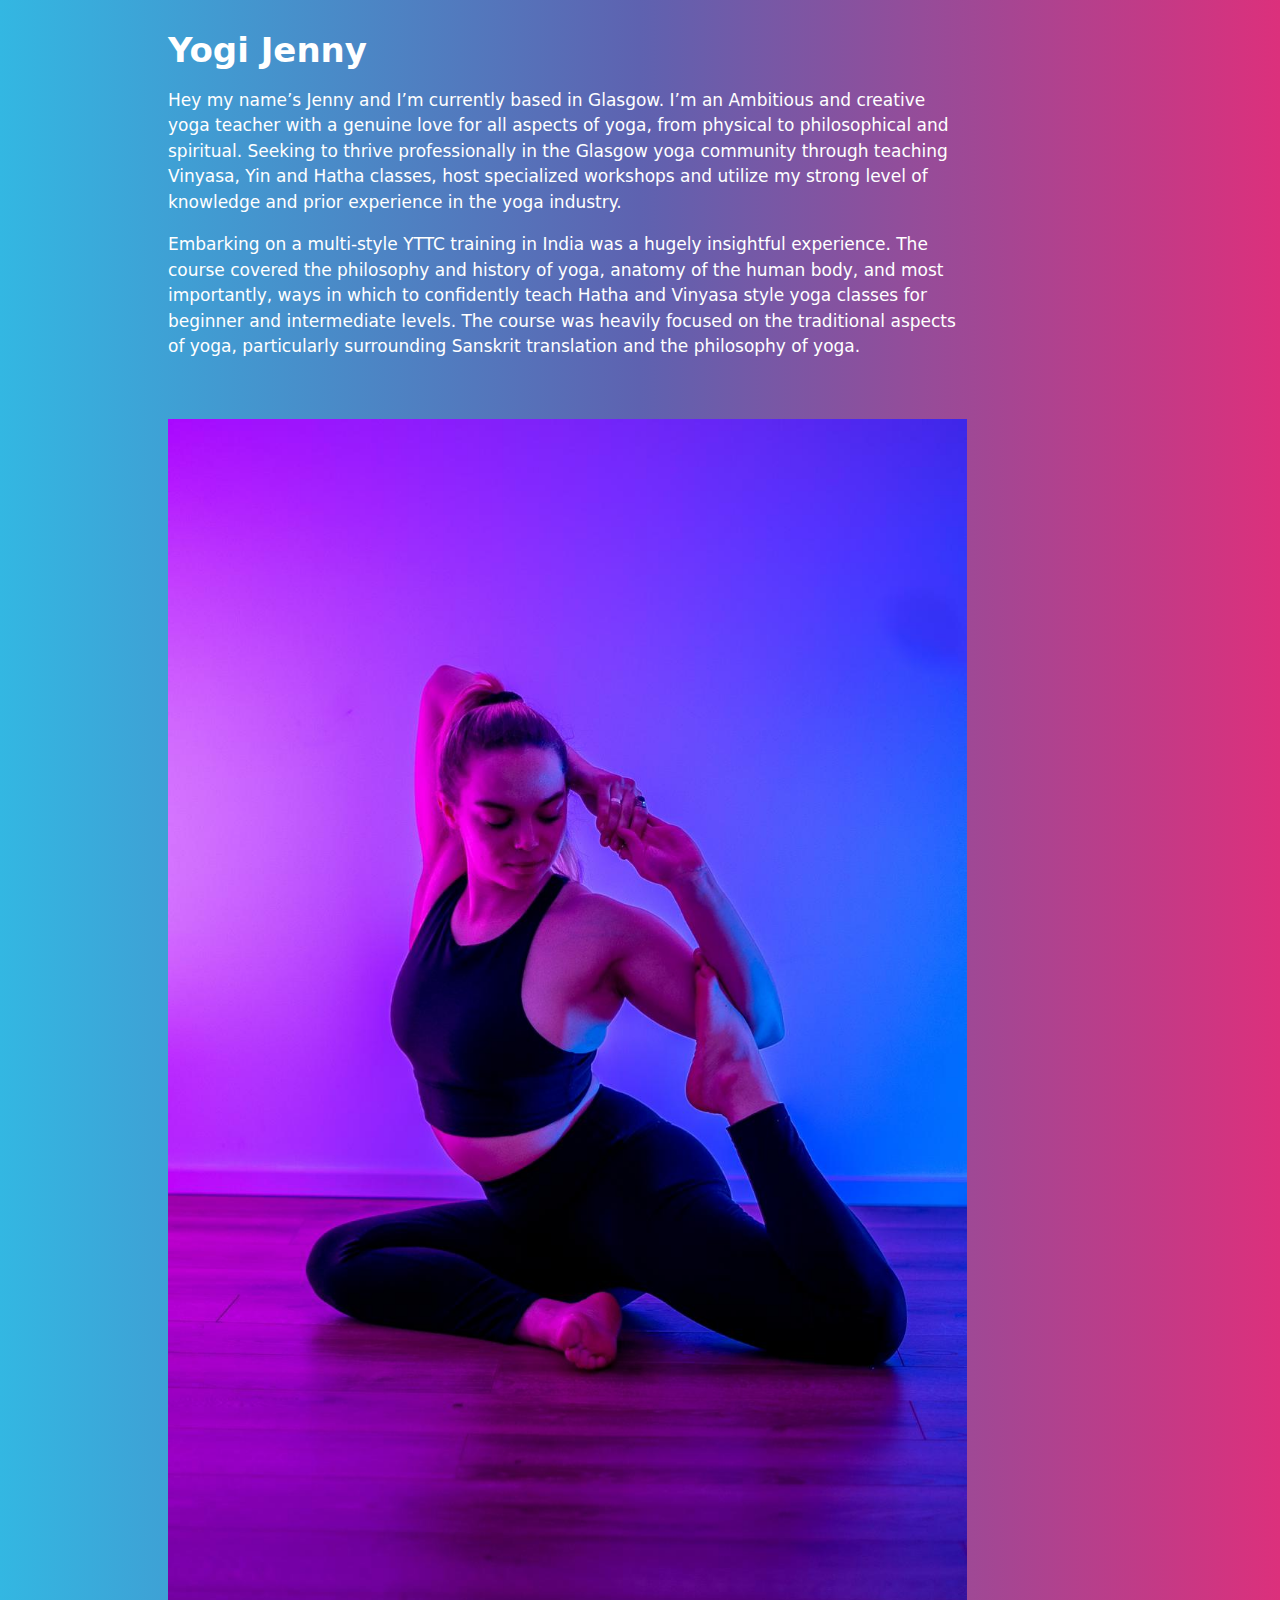
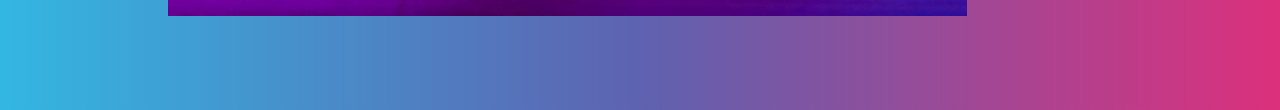
==== commit 74bea080: "theme change" ====
--- a/public/index.html
+++ b/public/index.html
@@ -7,7 +7,7 @@
 <meta name="viewport" content="width=device-width, initial-scale=1.0, user-scalable=yes">
 
 
-<title>Yogi Jenny - Welcome</title>
+<title>Yogi Jenny</title>
 <style>
 code{white-space: pre-wrap;}
 span.smallcaps{font-variant: small-caps;}
@@ -35,10 +35,10 @@
 <script src="site_libs/quarto-html/tippy.umd.min.js"></script>
 <script src="site_libs/quarto-html/anchor.min.js"></script>
 <link href="site_libs/quarto-html/tippy.css" rel="stylesheet">
-<link href="site_libs/quarto-html/quarto-syntax-highlighting-dark.css" rel="stylesheet" id="quarto-text-highlighting-styles">
+<link href="site_libs/quarto-html/quarto-syntax-highlighting.css" rel="stylesheet" id="quarto-text-highlighting-styles">
 <script src="site_libs/bootstrap/bootstrap.min.js"></script>
 <link href="site_libs/bootstrap/bootstrap-icons.css" rel="stylesheet">
-<link href="site_libs/bootstrap/bootstrap.min.css" rel="stylesheet" id="quarto-bootstrap" data-mode="dark">
+<link href="site_libs/bootstrap/bootstrap.min.css" rel="stylesheet" id="quarto-bootstrap" data-mode="light">
 <script id="quarto-search-options" type="application/json">{
   "location": "navbar",
   "copy-button": false,
@@ -71,51 +71,22 @@
 <link rel="stylesheet" href="styles.css">
 </head>
 
-<body class="nav-fixed">
+<body>
 
 <div id="quarto-search-results"></div>
-  <header id="quarto-header" class="headroom fixed-top">
-    <nav class="navbar navbar-expand-lg " data-bs-theme="dark">
-      <div class="navbar-container container-fluid">
-      <div class="navbar-brand-container mx-auto">
-    <a class="navbar-brand" href="./index.html">
-    <span class="navbar-title">Yogi Jenny</span>
-    </a>
-  </div>
-            <div id="quarto-search" class="" title="Search"></div>
-          <button class="navbar-toggler" type="button" data-bs-toggle="collapse" data-bs-target="#navbarCollapse" aria-controls="navbarCollapse" aria-expanded="false" aria-label="Toggle navigation" onclick="if (window.quartoToggleHeadroom) { window.quartoToggleHeadroom(); }">
-  <span class="navbar-toggler-icon"></span>
-</button>
-          <div class="collapse navbar-collapse" id="navbarCollapse">
-            <ul class="navbar-nav navbar-nav-scroll me-auto">
-  <li class="nav-item">
-    <a class="nav-link active" href="./index.html" aria-current="page"> 
-<span class="menu-text">Home</span></a>
-  </li>  
-  <li class="nav-item">
-    <a class="nav-link" href="./about.html"> 
-<span class="menu-text">About</span></a>
-  </li>  
-</ul>
-          </div> <!-- /navcollapse -->
-          <div class="quarto-navbar-tools">
-</div>
-      </div> <!-- /container-fluid -->
-    </nav>
-</header>
 <!-- content -->
-<div id="quarto-content" class="quarto-container page-columns page-rows-contents page-layout-article page-navbar">
+<div id="quarto-content" class="quarto-container page-columns page-rows-contents page-layout-article">
 <!-- sidebar -->
 <!-- margin-sidebar -->
     <div id="quarto-margin-sidebar" class="sidebar margin-sidebar">
         
     </div>
 <!-- main -->
-<main class="content page-columns page-full" id="quarto-document-content">
+<main class="content" id="quarto-document-content">
 
 <header id="title-block-header" class="quarto-title-block default">
 <div class="quarto-title">
-<h1 class="title">Welcome</h1>
+<h1 class="title">Yogi Jenny</h1>
 </div>
 
 
@@ -134,14 +105,8 @@
 
 <p>Hey my name’s Jenny and I’m currently based in Glasgow. I’m an Ambitious and creative yoga teacher with a genuine love for all aspects of yoga, from physical to philosophical and spiritual. Seeking to thrive professionally in the Glasgow yoga community through teaching Vinyasa, Yin and Hatha classes, host specialized workshops and utilize my strong level of knowledge and prior experience in the&nbsp;yoga&nbsp;industry.</p>
 <p>Embarking on a multi-style YTTC training in India was a hugely insightful experience. The course covered the philosophy and history of yoga, anatomy of the human body, and most importantly, ways in which to confidently teach Hatha and Vinyasa style yoga classes for beginner and intermediate levels. The course was heavily focused on the traditional aspects of yoga, particularly surrounding Sanskrit translation and the philosophy&nbsp;of&nbsp;yoga.</p>
-<div class="page-columns page-full">
-<div class="quarto-figure quarto-figure-center page-columns page-full">
-<figure class="figure page-columns page-full">
-<p class="page-columns page-full"><img src="main.jpg" class="img-fluid figure-img column-screen"></p>
-<figcaption>A full screen image</figcaption>
-</figure>
-</div>
-</div>
+<p><br></p>
+<p><img src="main.jpg" class="img-fluid"></p>
 
 
 
--- a/public/site_libs/quarto-html/quarto-syntax-highlighting.css
+++ b/public/site_libs/quarto-html/quarto-syntax-highlighting.css
@@ -0,0 +1,203 @@
+/* quarto syntax highlight colors */
+:root {
+  --quarto-hl-ot-color: #003B4F;
+  --quarto-hl-at-color: #657422;
+  --quarto-hl-ss-color: #20794D;
+  --quarto-hl-an-color: #5E5E5E;
+  --quarto-hl-fu-color: #4758AB;
+  --quarto-hl-st-color: #20794D;
+  --quarto-hl-cf-color: #003B4F;
+  --quarto-hl-op-color: #5E5E5E;
+  --quarto-hl-er-color: #AD0000;
+  --quarto-hl-bn-color: #AD0000;
+  --quarto-hl-al-color: #AD0000;
+  --quarto-hl-va-color: #111111;
+  --quarto-hl-bu-color: inherit;
+  --quarto-hl-ex-color: inherit;
+  --quarto-hl-pp-color: #AD0000;
+  --quarto-hl-in-color: #5E5E5E;
+  --quarto-hl-vs-color: #20794D;
+  --quarto-hl-wa-color: #5E5E5E;
+  --quarto-hl-do-color: #5E5E5E;
+  --quarto-hl-im-color: #00769E;
+  --quarto-hl-ch-color: #20794D;
+  --quarto-hl-dt-color: #AD0000;
+  --quarto-hl-fl-color: #AD0000;
+  --quarto-hl-co-color: #5E5E5E;
+  --quarto-hl-cv-color: #5E5E5E;
+  --quarto-hl-cn-color: #8f5902;
+  --quarto-hl-sc-color: #5E5E5E;
+  --quarto-hl-dv-color: #AD0000;
+  --quarto-hl-kw-color: #003B4F;
+}
+
+/* other quarto variables */
+:root {
+  --quarto-font-monospace: SFMono-Regular, Menlo, Monaco, Consolas, "Liberation Mono", "Courier New", monospace;
+}
+
+pre > code.sourceCode > span {
+  color: #003B4F;
+}
+
+code span {
+  color: #003B4F;
+}
+
+code.sourceCode > span {
+  color: #003B4F;
+}
+
+div.sourceCode,
+div.sourceCode pre.sourceCode {
+  color: #003B4F;
+}
+
+code span.ot {
+  color: #003B4F;
+  font-style: inherit;
+}
+
+code span.at {
+  color: #657422;
+  font-style: inherit;
+}
+
+code span.ss {
+  color: #20794D;
+  font-style: inherit;
+}
+
+code span.an {
+  color: #5E5E5E;
+  font-style: inherit;
+}
+
+code span.fu {
+  color: #4758AB;
+  font-style: inherit;
+}
+
+code span.st {
+  color: #20794D;
+  font-style: inherit;
+}
+
+code span.cf {
+  color: #003B4F;
+  font-style: inherit;
+}
+
+code span.op {
+  color: #5E5E5E;
+  font-style: inherit;
+}
+
+code span.er {
+  color: #AD0000;
+  font-style: inherit;
+}
+
+code span.bn {
+  color: #AD0000;
+  font-style: inherit;
+}
+
+code span.al {
+  color: #AD0000;
+  font-style: inherit;
+}
+
+code span.va {
+  color: #111111;
+  font-style: inherit;
+}
+
+code span.bu {
+  font-style: inherit;
+}
+
+code span.ex {
+  font-style: inherit;
+}
+
+code span.pp {
+  color: #AD0000;
+  font-style: inherit;
+}
+
+code span.in {
+  color: #5E5E5E;
+  font-style: inherit;
+}
+
+code span.vs {
+  color: #20794D;
+  font-style: inherit;
+}
+
+code span.wa {
+  color: #5E5E5E;
+  font-style: italic;
+}
+
+code span.do {
+  color: #5E5E5E;
+  font-style: italic;
+}
+
+code span.im {
+  color: #00769E;
+  font-style: inherit;
+}
+
+code span.ch {
+  color: #20794D;
+  font-style: inherit;
+}
+
+code span.dt {
+  color: #AD0000;
+  font-style: inherit;
+}
+
+code span.fl {
+  color: #AD0000;
+  font-style: inherit;
+}
+
+code span.co {
+  color: #5E5E5E;
+  font-style: inherit;
+}
+
+code span.cv {
+  color: #5E5E5E;
+  font-style: italic;
+}
+
+code span.cn {
+  color: #8f5902;
+  font-style: inherit;
+}
+
+code span.sc {
+  color: #5E5E5E;
+  font-style: inherit;
+}
+
+code span.dv {
+  color: #AD0000;
+  font-style: inherit;
+}
+
+code span.kw {
+  color: #003B4F;
+  font-style: inherit;
+}
+
+.prevent-inlining {
+  content: "</";
+}
+
+/*# sourceMappingURL=debc5d5d77c3f9108843748ff7464032.css.map */
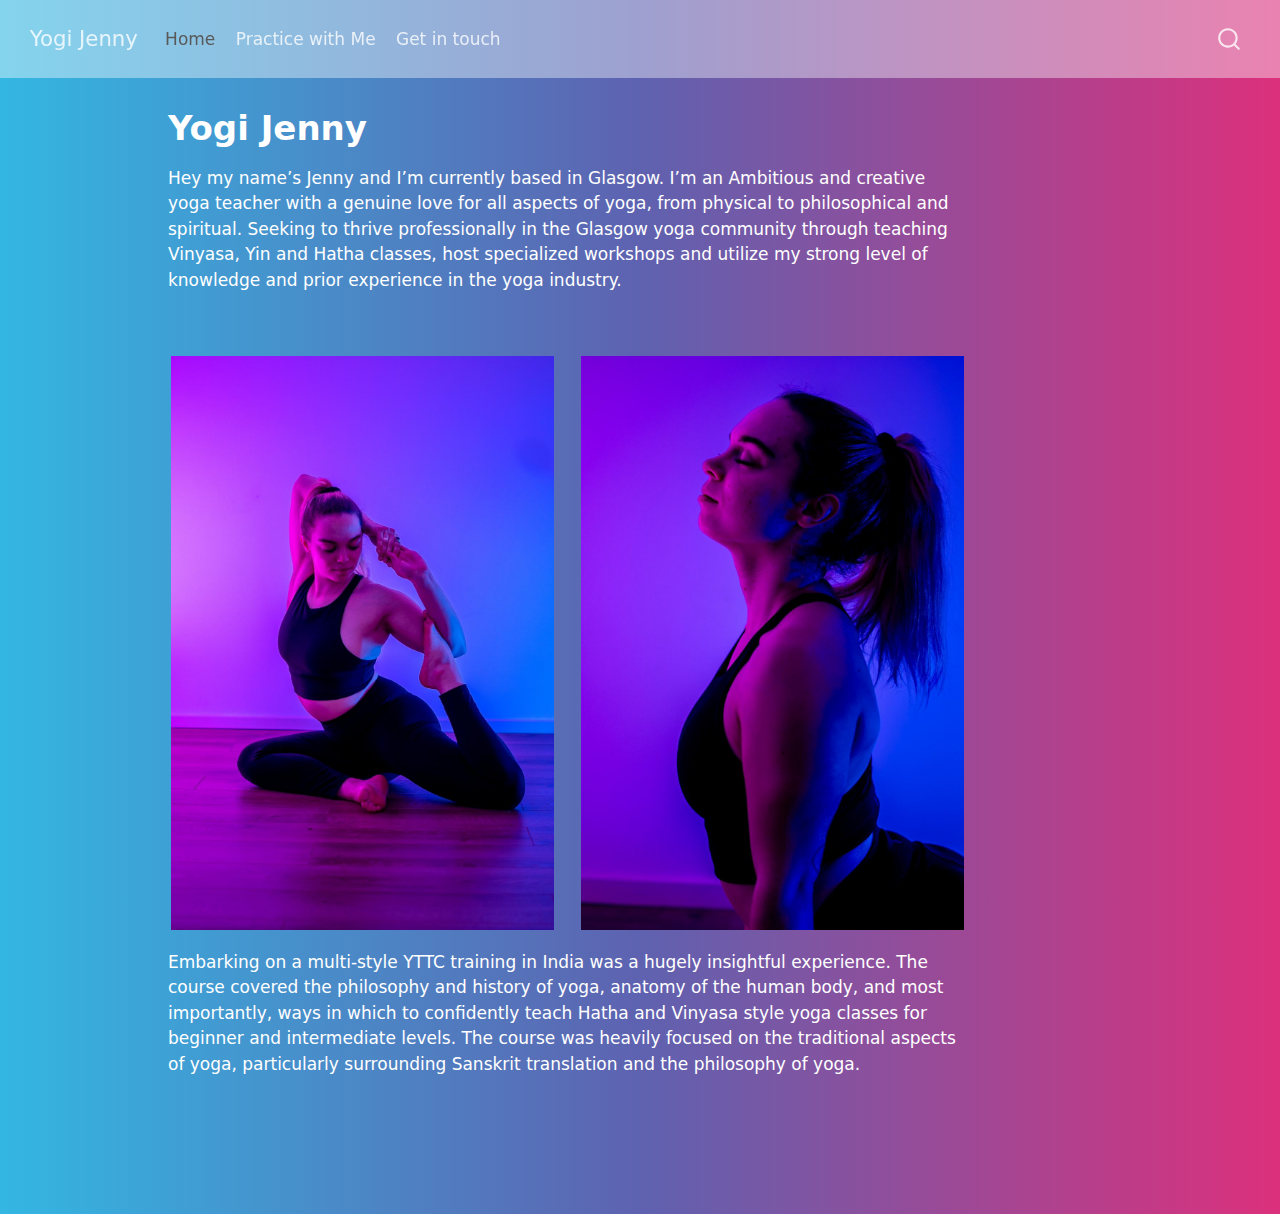
==== commit 25f2fbf2: "bit more content" ====
--- a/public/index.html
+++ b/public/index.html
@@ -71,11 +71,44 @@
 <link rel="stylesheet" href="styles.css">
 </head>
 
-<body>
+<body class="nav-fixed">
 
 <div id="quarto-search-results"></div>
+  <header id="quarto-header" class="headroom fixed-top">
+    <nav class="navbar navbar-expand-lg " data-bs-theme="dark">
+      <div class="navbar-container container-fluid">
+      <div class="navbar-brand-container mx-auto">
+    <a class="navbar-brand" href="./index.html">
+    <span class="navbar-title">Yogi Jenny</span>
+    </a>
+  </div>
+            <div id="quarto-search" class="" title="Search"></div>
+          <button class="navbar-toggler" type="button" data-bs-toggle="collapse" data-bs-target="#navbarCollapse" aria-controls="navbarCollapse" aria-expanded="false" aria-label="Toggle navigation" onclick="if (window.quartoToggleHeadroom) { window.quartoToggleHeadroom(); }">
+  <span class="navbar-toggler-icon"></span>
+</button>
+          <div class="collapse navbar-collapse" id="navbarCollapse">
+            <ul class="navbar-nav navbar-nav-scroll me-auto">
+  <li class="nav-item">
+    <a class="nav-link active" href="./index.html" aria-current="page"> 
+<span class="menu-text">Home</span></a>
+  </li>  
+  <li class="nav-item">
+    <a class="nav-link" href="./practice.html"> 
+<span class="menu-text">Practice with Me</span></a>
+  </li>  
+  <li class="nav-item">
+    <a class="nav-link" href="./contact.html"> 
+<span class="menu-text">Get in touch</span></a>
+  </li>  
+</ul>
+          </div> <!-- /navcollapse -->
+          <div class="quarto-navbar-tools">
+</div>
+      </div> <!-- /container-fluid -->
+    </nav>
+</header>
 <!-- content -->
-<div id="quarto-content" class="quarto-container page-columns page-rows-contents page-layout-article">
+<div id="quarto-content" class="quarto-container page-columns page-rows-contents page-layout-article page-navbar">
 <!-- sidebar -->
 <!-- margin-sidebar -->
     <div id="quarto-margin-sidebar" class="sidebar margin-sidebar">
@@ -104,9 +137,22 @@
 
 
 <p>Hey my name’s Jenny and I’m currently based in Glasgow. I’m an Ambitious and creative yoga teacher with a genuine love for all aspects of yoga, from physical to philosophical and spiritual. Seeking to thrive professionally in the Glasgow yoga community through teaching Vinyasa, Yin and Hatha classes, host specialized workshops and utilize my strong level of knowledge and prior experience in the&nbsp;yoga&nbsp;industry.</p>
+<p><br></p>
+<div>
+
+</div>
+<div class="quarto-layout-panel" data-layout-ncol="2">
+<div class="quarto-layout-row">
+<div class="quarto-layout-cell" style="flex-basis: 50.0%;justify-content: center;">
+<p><img src=".\assets/main.jpg" class="img-fluid"></p>
+</div>
+<div class="quarto-layout-cell" style="flex-basis: 50.0%;justify-content: center;">
+<p><img src=".\assets/updog.jpg" class="img-fluid"></p>
+</div>
+</div>
+</div>
 <p>Embarking on a multi-style YTTC training in India was a hugely insightful experience. The course covered the philosophy and history of yoga, anatomy of the human body, and most importantly, ways in which to confidently teach Hatha and Vinyasa style yoga classes for beginner and intermediate levels. The course was heavily focused on the traditional aspects of yoga, particularly surrounding Sanskrit translation and the philosophy&nbsp;of&nbsp;yoga.</p>
 <p><br></p>
-<p><img src="main.jpg" class="img-fluid"></p>
 
 
 
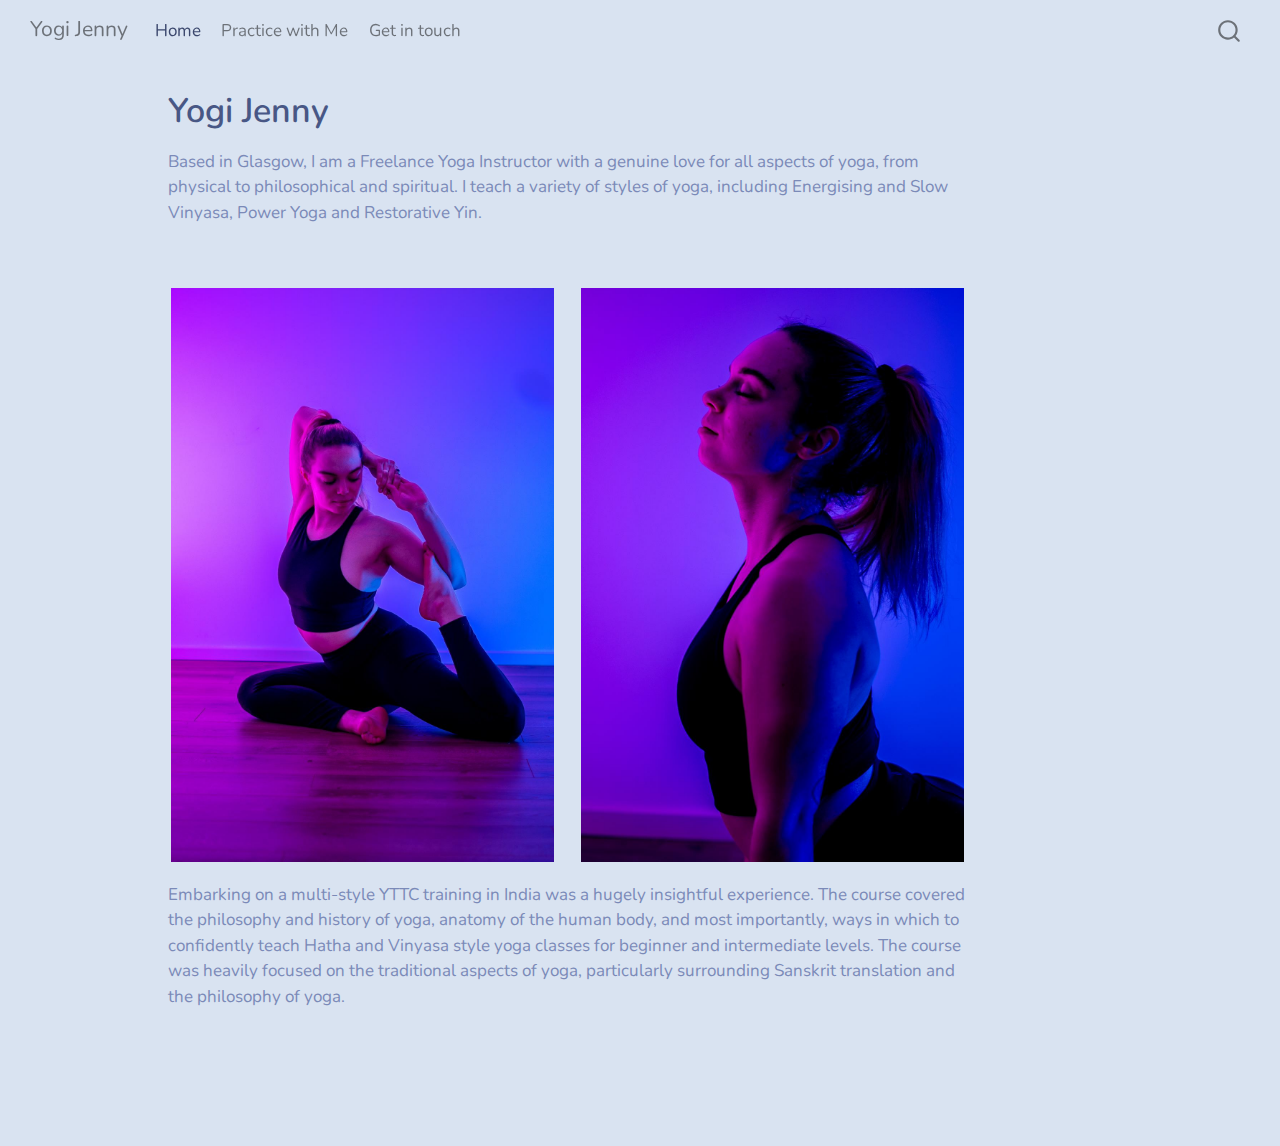
==== commit 98660e8a: "changed theme" ====
--- a/public/index.html
+++ b/public/index.html
@@ -136,7 +136,7 @@
 </header>
 
 
-<p>Hey my name’s Jenny and I’m currently based in Glasgow. I’m an Ambitious and creative yoga teacher with a genuine love for all aspects of yoga, from physical to philosophical and spiritual. Seeking to thrive professionally in the Glasgow yoga community through teaching Vinyasa, Yin and Hatha classes, host specialized workshops and utilize my strong level of knowledge and prior experience in the&nbsp;yoga&nbsp;industry.</p>
+<p>Based in Glasgow, I am a Freelance Yoga Instructor with a genuine love for all aspects of yoga, from physical to philosophical and spiritual. I teach a variety of styles of yoga, including Energising and Slow Vinyasa, Power Yoga and Restorative Yin.</p>
 <p><br></p>
 <div>
 
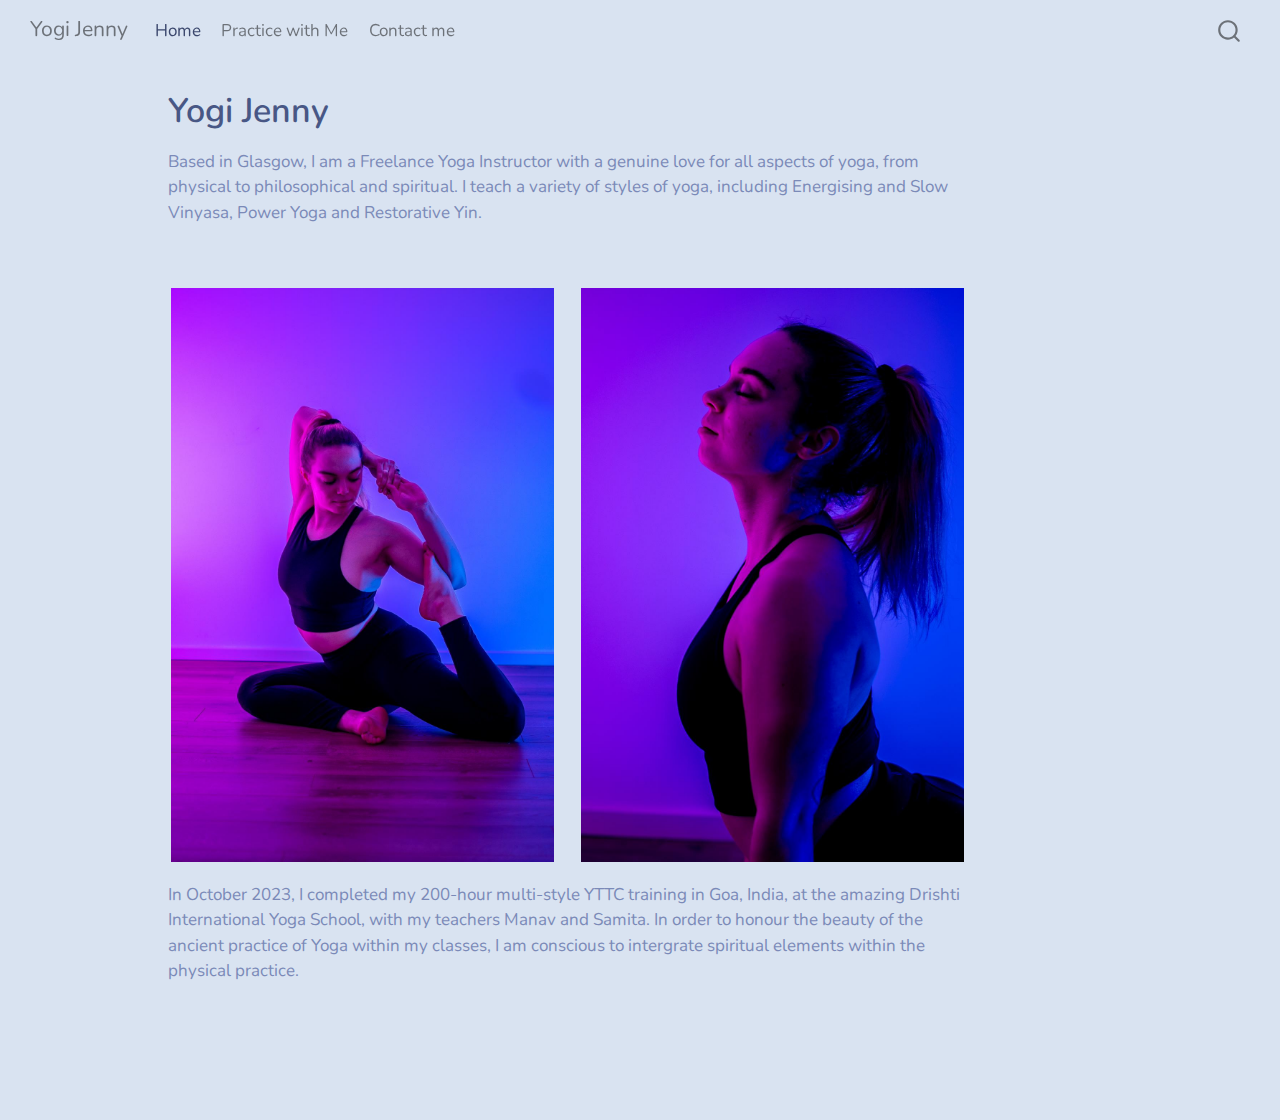
